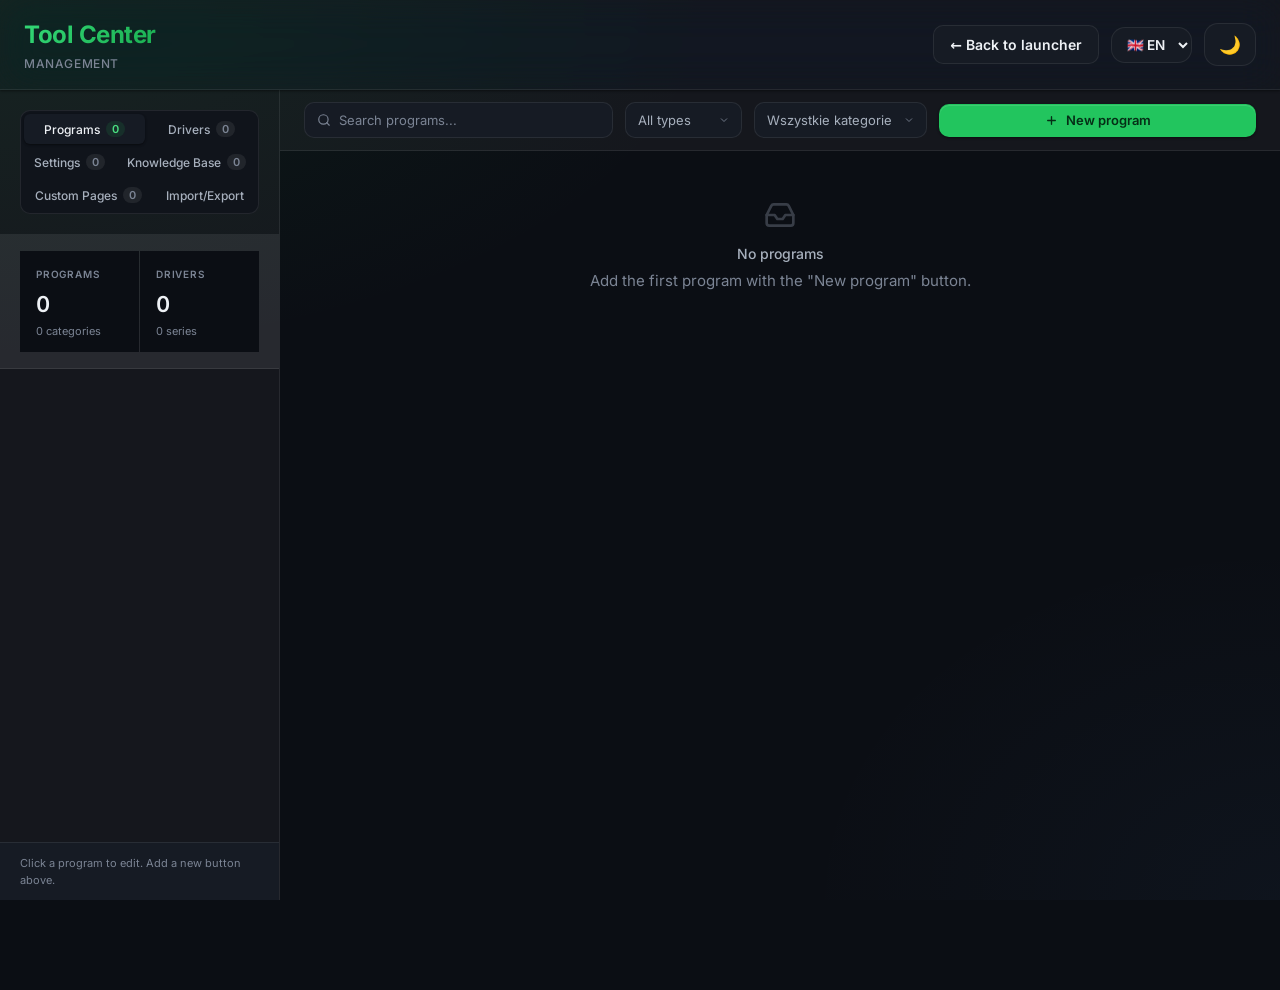
==== test/web/manage-smoke.html @ d2dc8a3f "Initial public CoreDeck release" ====
<!DOCTYPE html>
<html lang="pl">
<head>
    <base href="/cmd/launcher/web/">
    <meta charset="UTF-8">
    <meta name="viewport" content="width=device-width, initial-scale=1.0">
    <title>Zarządzanie — Centrum Narzędzi</title>
    <link rel="stylesheet" href="css/app.css">
    <link rel="stylesheet" href="css/pages/manage.css">
</head>
<body>
    <!-- ===== Shared subpage header ===== -->
    <header class="subpage-header">
        <div class="header-brand">
            <h1 data-i18n="mgmt_title">Centrum Narzędzi</h1>
            <span class="header-subtitle" data-i18n="mgmt_subtitle">Zarządzanie</span>
        </div>
        <div class="header-controls">
            <a href="index.html" class="subpage-back-btn" data-i18n="back_to_launcher">← Wróć do launchera</a>
            <select id="lang-select" class="btn lang-select" aria-label="Language">
                <option value="pl">🇵🇱 PL</option>
                <option value="en">🇬🇧 EN</option>
                <option value="de">🇩🇪 DE</option>
                <option value="fr">🇫🇷 FR</option>
                <option value="es">🇪🇸 ES</option>
                <option value="it">🇮🇹 IT</option>
                <option value="pt">🇵🇹 PT</option>
                <option value="ru">🇷🇺 RU</option>
                <option value="zh">🇨🇳 ZH</option>
                <option value="ja">🇯🇵 JA</option>
                <option value="ko">🇰🇷 KO</option>
                <option value="tr">🇹🇷 TR</option>
                <option value="nl">🇳🇱 NL</option>
                <option value="sv">🇸🇪 SV</option>
                <option value="cs">🇨🇿 CS</option>
            </select>
            <button id="theme-toggle-btn" class="btn theme-btn" data-i18n-title="toggle_theme_title" title="Przełącz tryb ciemny/jasny">
                <span class="theme-icon">🌙</span>
            </button>
        </div>
    </header>

    <div class="app">
        <!-- ===== Sidebar ===== -->
        <aside class="side">
            <div class="side-head">
                <!-- data-i18n goes on the label span, NOT on the button:
                     applyTranslations() in i18n.js replaces the textContent of
                     every [data-i18n] element, which silently deleted the
                     nested .seg-count pills (they never rendered). -->
                <div class="segmented" role="tablist">
                    <button class="seg active" data-tab="programs" role="tab">
                        <span data-i18n="tab_programs">Programy</span>
                        <span class="seg-count" id="seg-count-programs">0</span>
                    </button>
                    <button class="seg" data-tab="drivers" role="tab">
                        <span data-i18n="tab_drivers">Sterowniki</span>
                        <span class="seg-count" id="seg-count-drivers">0</span>
                    </button>
                    <button class="seg" data-tab="settings" role="tab">
                        <span data-i18n="tab_settings">Ustawienia</span>
                        <span class="seg-count" id="seg-count-settings">0</span>
                    </button>
                    <button class="seg" data-tab="knowledge" role="tab">
                        <span data-i18n="tab_knowledge">Baza Wiedzy</span>
                        <span class="seg-count" id="seg-count-knowledge">0</span>
                    </button>
                    <button class="seg" data-tab="pages" role="tab">
                        <span data-i18n="tab_custom_pages">Własne Strony</span>
                        <span class="seg-count" id="seg-count-pages">0</span>
                    </button>
                    <button class="seg" data-tab="import-export" role="tab">
                        <span data-i18n="tab_import_export">Import/Export</span>
                    </button>
                </div>
            </div>

            <div class="stats">
                <div class="stat">
                    <span class="stat-label" data-i18n="tab_programs">Programy</span>
                    <span class="stat-value" id="stat-programs">—</span>
                    <span class="stat-sub" id="stat-categories-sub">— kategorii</span>
                </div>
                <div class="stat">
                    <span class="stat-label" data-i18n="tab_drivers">Sterowniki</span>
                    <span class="stat-value" id="stat-driver-types">—</span>
                    <span class="stat-sub" id="stat-driver-series-sub">— serii</span>
                </div>
            </div>

            <div class="side-foot">
                <div class="foot-hint" data-i18n="sidebar_hint">Kliknij program, żeby edytować. Dodaj nowy przyciskiem wyżej.</div>
            </div>
        </aside>

        <!-- ===== Main ===== -->
        <main class="main">
            <!-- ===== Toolbar: Programs ===== -->
            <div class="toolbar" id="toolbar-programs">
                <div class="search">
                    <svg viewBox="0 0 24 24" fill="none" stroke="currentColor" stroke-width="2" stroke-linecap="round" stroke-linejoin="round"><circle cx="11" cy="11" r="8"/><line x1="21" y1="21" x2="16.65" y2="16.65"/></svg>
                    <input type="text" id="search" data-i18n-placeholder="search_programs_ph" placeholder="Szukaj w programach..." />
                </div>
                <select class="filter-select" id="filter-type">
                    <option value="all" data-i18n="filter_all_types">Wszystkie typy</option>
                    <option value="installer" data-i18n="filter_installers">Instalatory</option>
                    <option value="portable" data-i18n="filter_portable">Portable</option>
                    <option value="script" data-i18n="filter_scripts">Skrypty</option>
                    <option value="tool" data-i18n="filter_tools">Narzędzia</option>
                    <option value="addon" data-i18n="filter_addons">Dodatki</option>
                    <option value="collection" data-i18n="filter_collections">Kolekcje</option>
                    <option value="other" data-i18n="filter_other">Inne</option>
                </select>
                <select class="filter-select" id="filter-category">
                    <option value="all" data-i18n="filter_all_cats">Wszystkie kategorie</option>
                </select>
                <button class="btn btn-primary" onclick="openAddProgram()">
                    <svg viewBox="0 0 24 24" fill="none" stroke="currentColor" stroke-width="2.5" stroke-linecap="round" stroke-linejoin="round"><line x1="12" y1="5" x2="12" y2="19"/><line x1="5" y1="12" x2="19" y2="12"/></svg>
                    <span data-i18n="btn_new_program">Nowy program</span>
                </button>
            </div>

            <!-- ===== Toolbar: Drivers ===== -->
            <div class="toolbar" id="toolbar-drivers" style="display:none;">
                <div class="search">
                    <svg viewBox="0 0 24 24" fill="none" stroke="currentColor" stroke-width="2" stroke-linecap="round" stroke-linejoin="round"><circle cx="11" cy="11" r="8"/><line x1="21" y1="21" x2="16.65" y2="16.65"/></svg>
                    <input type="text" id="drivers-search" data-i18n-placeholder="search_drivers_ph" placeholder="Szukaj typ, producenta, serii..." />
                </div>
                <div style="flex:1"></div>
                <button class="btn btn-secondary" onclick="openDriverAddType()">
                    <svg viewBox="0 0 24 24" fill="none" stroke="currentColor" stroke-width="2" stroke-linecap="round" stroke-linejoin="round"><line x1="12" y1="5" x2="12" y2="19"/><line x1="5" y1="12" x2="19" y2="12"/></svg>
                    <span data-i18n="btn_type">Typ</span>
                </button>
                <button class="btn btn-secondary" onclick="openDriverAddBrand()">
                    <svg viewBox="0 0 24 24" fill="none" stroke="currentColor" stroke-width="2" stroke-linecap="round" stroke-linejoin="round"><line x1="12" y1="5" x2="12" y2="19"/><line x1="5" y1="12" x2="19" y2="12"/></svg>
                    <span data-i18n="btn_brand">Producent</span>
                </button>
                <button class="btn btn-primary" onclick="openDriverAddSeries()">
                    <svg viewBox="0 0 24 24" fill="none" stroke="currentColor" stroke-width="2.5" stroke-linecap="round" stroke-linejoin="round"><line x1="12" y1="5" x2="12" y2="19"/><line x1="5" y1="12" x2="19" y2="12"/></svg>
                    <span data-i18n="btn_series_model">Seria / model</span>
                </button>
            </div>

            <!-- ===== Toolbar: Settings ===== -->
            <div class="toolbar" id="toolbar-settings" style="display:none;">
                <div class="search">
                    <svg viewBox="0 0 24 24" fill="none" stroke="currentColor" stroke-width="2" stroke-linecap="round" stroke-linejoin="round"><circle cx="11" cy="11" r="8"/><line x1="21" y1="21" x2="16.65" y2="16.65"/></svg>
                    <input type="text" id="settings-search" data-i18n-placeholder="search_settings_ph" placeholder="Szukaj ustawień..." />
                </div>
                <div style="flex:1"></div>
                <button class="btn btn-primary" onclick="openAddSetting()">
                    <svg viewBox="0 0 24 24" fill="none" stroke="currentColor" stroke-width="2.5" stroke-linecap="round" stroke-linejoin="round"><line x1="12" y1="5" x2="12" y2="19"/><line x1="5" y1="12" x2="19" y2="12"/></svg>
                    <span data-i18n="btn_new_setting">Nowe ustawienie</span>
                </button>
            </div>

            <!-- ===== Toolbar: Knowledge ===== -->
            <div class="toolbar" id="toolbar-knowledge" style="display:none;">
                <div class="search">
                    <svg viewBox="0 0 24 24" fill="none" stroke="currentColor" stroke-width="2" stroke-linecap="round" stroke-linejoin="round"><circle cx="11" cy="11" r="8"/><line x1="21" y1="21" x2="16.65" y2="16.65"/></svg>
                    <input type="text" id="knowledge-search-manage" data-i18n-placeholder="search_knowledge_ph" placeholder="Szukaj linków..." />
                </div>
                <div style="flex:1"></div>
                <button class="btn btn-secondary" onclick="openAddKnowledgeCategory()">
                    <svg viewBox="0 0 24 24" fill="none" stroke="currentColor" stroke-width="2" stroke-linecap="round" stroke-linejoin="round"><line x1="12" y1="5" x2="12" y2="19"/><line x1="5" y1="12" x2="19" y2="12"/></svg>
                    <span data-i18n="btn_category">Kategoria</span>
                </button>
                <button class="btn btn-primary" onclick="openAddKnowledgeLink()">
                    <svg viewBox="0 0 24 24" fill="none" stroke="currentColor" stroke-width="2.5" stroke-linecap="round" stroke-linejoin="round"><line x1="12" y1="5" x2="12" y2="19"/><line x1="5" y1="12" x2="19" y2="12"/></svg>
                    <span data-i18n="btn_new_link">Nowy link</span>
                </button>
            </div>

            <!-- ===== Toolbar: Pages ===== -->
            <div class="toolbar" id="toolbar-pages" style="display:none;">
                <div class="search">
                    <svg viewBox="0 0 24 24" fill="none" stroke="currentColor" stroke-width="2" stroke-linecap="round" stroke-linejoin="round"><circle cx="11" cy="11" r="8"/><line x1="21" y1="21" x2="16.65" y2="16.65"/></svg>
                    <input type="text" id="pages-search-manage" data-i18n-placeholder="search_pages_ph" placeholder="Szukaj stron..." />
                </div>
                <div style="flex:1"></div>
                <button class="btn btn-primary" onclick="openAddPage()">
                    <svg viewBox="0 0 24 24" fill="none" stroke="currentColor" stroke-width="2.5" stroke-linecap="round" stroke-linejoin="round"><line x1="12" y1="5" x2="12" y2="19"/><line x1="5" y1="12" x2="19" y2="12"/></svg>
                    <span data-i18n="btn_new_page">Nowa strona</span>
                </button>
            </div>

            <!-- ===== Workspace ===== -->
            <div class="workspace">
                <!-- Programs pane -->
                <div id="pane-programs" class="tab-pane active">
                    <div class="list" id="programs-list"></div>
                </div>

                <!-- Drivers pane -->
                <div id="pane-drivers" class="tab-pane">
                    <div class="drv-split">
                        <aside class="drv-types" id="drivers-types-list"></aside>
                        <section class="drv-detail" id="drivers-detail"></section>
                    </div>
                </div>

                <!-- Settings pane -->
                <div id="pane-settings" class="tab-pane">
                    <div class="list" id="settings-list-manage"></div>
                </div>

                <!-- Knowledge pane -->
                <div id="pane-knowledge" class="tab-pane">
                    <div class="list" id="knowledge-list-manage"></div>
                </div>

                <!-- Pages pane -->
                <div id="pane-pages" class="tab-pane">
                    <div class="list" id="pages-list-manage"></div>
                </div>

                <!-- Import/Export pane -->
                <div id="pane-import-export" class="tab-pane">
                    <div class="impex-container">
                        <div class="impex-tabs">
                            <button class="impex-tab active" data-impex-tab="export" data-i18n="impex_export">Eksport</button>
                            <button class="impex-tab" data-impex-tab="import" data-i18n="impex_import">Import</button>
                            <button class="impex-tab" data-impex-tab="backups" data-i18n="impex_backups">Backupy</button>
                        </div>
                        <div id="impex-export-pane" class="impex-pane active"></div>
                        <div id="impex-import-pane" class="impex-pane"></div>
                        <div id="impex-backups-pane" class="impex-pane"></div>
                    </div>
                </div>
            </div>
        </main>
    </div>

    <!-- ===== Program editor ===== -->
    <div class="modal-back" id="program-editor-overlay">
        <div class="modal">
            <div class="modal-head">
                <h3 class="modal-title" id="program-editor-title" data-i18n="editor_add_program">Dodaj program</h3>
                <p class="modal-sub" data-i18n="editor_sub_programs">Zmiany zapisują się do programs.json obok launchera.</p>
            </div>
            <div class="modal-body">
                <div class="form-row">
                    <label class="form-label" for="prog-name" data-i18n="label_name_star">Nazwa *</label>
                    <input type="text" id="prog-name" class="form-input" placeholder="np. Firefox" />
                </div>
                <div class="form-row">
                    <label class="form-label" for="prog-desc" data-i18n="label_desc">Opis</label>
                    <input type="text" id="prog-desc" class="form-input" placeholder="np. Przeglądarka internetowa" />
                </div>
                <div class="form-row two">
                    <div>
                        <label class="form-label" for="prog-category" data-i18n="label_category">Kategoria</label>
                        <input type="text" id="prog-category" class="form-input" placeholder="np. Internet" />
                    </div>
                    <div>
                        <label class="form-label" data-i18n="label_icon">Ikona</label>
                        <div class="icon-picker">
                            <div class="icon-preview" id="prog-icon-preview">📦</div>
                            <div>
                                <div class="icon-picker-actions">
                                    <button class="btn btn-secondary btn-sm" type="button" onclick="pickProgramIcon()" data-i18n="btn_pick_image">Wybierz obrazek</button>
                                    <button class="btn btn-secondary btn-sm" type="button" onclick="clearProgramIcon()" data-i18n="btn_clear">Wyczyść</button>
                                </div>
                                <div class="icon-picker-note" id="prog-icon-note">PNG / JPG / SVG / WebP</div>
                            </div>
                        </div>
                        <input type="hidden" id="prog-icon" />
                        <input type="file" id="prog-icon-file" accept="image/png,image/jpeg,image/svg+xml,image/webp,image/gif,image/bmp" style="display:none;" />
                    </div>
                </div>
                <div class="form-row two">
                    <div>
                        <label class="form-label" for="prog-type" data-i18n="label_type">Typ</label>
                        <select id="prog-type" class="form-select">
                            <option value="folder">folder</option>
                            <option value="link">link</option>
                        </select>
                    </div>
                    <div>
                        <label class="form-label" for="prog-install-type" data-i18n="label_install_type">Typ instalacji</label>
                        <select id="prog-install-type" class="form-select">
                            <option value="portable">portable</option>
                            <option value="installer">installer</option>
                            <option value="script">script</option>
                            <option value="tool">tool</option>
                            <option value="addon">addon</option>
                            <option value="collection">collection</option>
                            <option value="other">other</option>
                        </select>
                    </div>
                </div>
                <div class="form-row">
                    <label class="form-label" for="prog-folder" data-i18n="label_source_folder">Folder źródłowy (folderPath)</label>
                    <input type="text" id="prog-folder" class="form-input" placeholder="np. Programy\Firefox" />
                </div>
                <div class="form-row two">
                    <div>
                        <label class="form-label" for="prog-installer-file">Konkretny instalator (installerFile)</label>
                        <input type="text" id="prog-installer-file" class="form-input" placeholder="np. setup.exe / app.msi" />
                    </div>
                    <div>
                        <label class="form-label" for="prog-installer-args">Argumenty instalatora</label>
                        <input type="text" id="prog-installer-args" class="form-input" placeholder="np. /S /quiet" />
                    </div>
                </div>
                <div class="form-row">
                    <label class="form-check"><input type="checkbox" id="prog-run-from-temp" /> Kopiuj instalator do TEMP, uruchom kopię i usuń po zakończeniu</label>
                </div>
                <div class="form-row two">
                    <div>
                        <label class="form-label" for="prog-localpath" data-i18n="label_local_path">Ścieżka lokalna</label>
                        <input type="text" id="prog-localpath" class="form-input" placeholder="../folder/plik.html" />
                    </div>
                    <div>
                        <label class="form-label" for="prog-externalurl" data-i18n="label_url">URL</label>
                        <input type="text" id="prog-externalurl" class="form-input" placeholder="https://..." />
                    </div>
                </div>
                <div class="form-row">
                    <label class="form-label" for="prog-details" data-i18n="label_details">Szczegóły (HTML)</label>
                    <textarea id="prog-details" class="form-textarea" placeholder="Opcjonalny opis HTML..."></textarea>
                </div>
                <div class="form-row">
                    <label class="form-label" for="prog-tags" data-i18n="label_tags">Tagi</label>
                    <input type="text" id="prog-tags" class="form-input" placeholder="browser, web, internet" />
                </div>
                <div class="form-row">
                    <label class="form-label" data-i18n="label_profiles">Profile</label>
                    <div class="form-checks" id="prog-profiles">
                        <label class="form-check"><input type="checkbox" class="prog-profile-cb" value="common" /> common</label>
                        <label class="form-check"><input type="checkbox" class="prog-profile-cb" value="laptop" /> laptop</label>
                        <label class="form-check"><input type="checkbox" class="prog-profile-cb" value="ai_box" /> ai_box</label>
                    </div>
                </div>
                <div class="form-row">
                    <label class="form-label" data-i18n="label_versions">Wersje / warianty</label>
                    <p class="form-hint" style="margin:0 0 8px;" data-i18n="hint_variants">Warianty instalacji (np. 64-bit / 32-bit, starsza / nowsza).</p>
                    <div class="versions-list" id="prog-versions-list"></div>
                    <button class="btn btn-secondary btn-sm" type="button" onclick="addVersionRow()" style="margin-top:var(--space-2);">
                        <svg viewBox="0 0 24 24" fill="none" stroke="currentColor" stroke-width="2.5" stroke-linecap="round" stroke-linejoin="round"><line x1="12" y1="5" x2="12" y2="19"/><line x1="5" y1="12" x2="19" y2="12"/></svg>
                        <span data-i18n="btn_add_version">Dodaj wersję</span>
                    </button>
                </div>
            </div>
            <div class="modal-foot">
                <button class="btn btn-secondary" onclick="closeProgramEditor()" data-i18n="btn_cancel">Anuluj</button>
                <button class="btn btn-primary" onclick="saveNewProgram()" data-i18n="btn_save">Zapisz</button>
            </div>
        </div>
    </div>

    <!-- ===== Driver editor ===== -->
    <div class="modal-back" id="driver-editor-overlay">
        <div class="modal">
            <div class="modal-head">
                <h3 class="modal-title" id="driver-editor-title" data-i18n="editor_add">Dodaj</h3>
                <p class="modal-sub" id="driver-editor-subtitle"></p>
            </div>
            <div class="modal-body">
                <div id="driver-fields-series">
                    <div class="form-row two">
                        <div>
                            <label class="form-label" data-i18n="label_type_star">Typ *</label>
                            <select id="drv-series-type" class="form-select"></select>
                        </div>
                        <div>
                            <label class="form-label" data-i18n="label_brand_star">Producent *</label>
                            <select id="drv-series-brand" class="form-select"></select>
                        </div>
                    </div>
                    <div class="form-row">
                        <label class="form-label" data-i18n="label_series_name_star">Nazwa serii / modelu *</label>
                        <input type="text" id="drv-series-name" class="form-input" placeholder="np. Seria 4000 & 5000" />
                    </div>
                    <div class="form-row">
                        <label class="form-label" data-i18n="label_folder_path_star">Ścieżka folderu (folderPath) *</label>
                        <input type="text" id="drv-series-folder" class="form-input" placeholder="../Archiwum/.../GeForce 4000-5000" />
                        <p class="form-hint" data-i18n="hint_folder_relative">Ścieżka może być relatywna — zostanie rozwiązana przez <code>open_folder</code>.</p>
                    </div>
                </div>

                <div id="driver-fields-type" style="display:none;">
                    <div class="form-row two">
                        <div>
                            <label class="form-label" data-i18n="label_type_id_star">ID typu (klucz) *</label>
                            <input type="text" id="drv-type-key" class="form-input" placeholder="np. soundcard" />
                        </div>
                        <div>
                            <label class="form-label" data-i18n="label_display_name_star">Nazwa wyświetlana *</label>
                            <input type="text" id="drv-type-title" class="form-input" placeholder="np. Karta dźwiękowa" />
                        </div>
                    </div>
                    <p class="form-hint" data-i18n="hint_id_internal">ID jest wewnętrznym kluczem — nie zmieniaj po dodaniu bez powodu.</p>
                </div>

                <div id="driver-fields-brand" style="display:none;">
                    <div class="form-row">
                        <label class="form-label" data-i18n="label_type_star">Typ *</label>
                        <select id="drv-brand-type" class="form-select"></select>
                    </div>
                    <div class="form-row two">
                        <div>
                            <label class="form-label" data-i18n="label_brand_id_star">ID producenta (klucz) *</label>
                            <input type="text" id="drv-brand-key" class="form-input" placeholder="np. creative" />
                        </div>
                        <div>
                            <label class="form-label" data-i18n="label_display_name_star">Nazwa wyświetlana *</label>
                            <input type="text" id="drv-brand-title" class="form-input" placeholder="np. Creative" />
                        </div>
                    </div>
                </div>
            </div>
            <div class="modal-foot">
                <button class="btn btn-secondary" onclick="closeDriverEditor()" data-i18n="btn_cancel">Anuluj</button>
                <button class="btn btn-primary" onclick="saveDriverEditor()" data-i18n="btn_save">Zapisz</button>
            </div>
        </div>
    </div>

    <!-- ===== Setting editor ===== -->
    <div class="modal-back" id="setting-editor-overlay">
        <div class="modal">
            <div class="modal-head">
                <h3 class="modal-title" id="setting-editor-title" data-i18n="editor_add_setting">Dodaj ustawienie</h3>
                <p class="modal-sub" data-i18n="editor_sub_settings">Zmiany zapisują się do settings.json obok launchera.</p>
            </div>
            <div class="modal-body">
                <div class="form-row">
                    <label class="form-label" for="set-name" data-i18n="label_name_star">Nazwa *</label>
                    <input type="text" id="set-name" class="form-input" placeholder="np. MSI Afterburner" />
                </div>
                <div class="form-row">
                    <label class="form-label" for="set-folder" data-i18n="label_folder_path">Ścieżka folderu (folderPath)</label>
                    <input type="text" id="set-folder" class="form-input" placeholder="../Centrum Narzędzi i Oprogramowania/Ustawienia do Programów/..." />
                </div>
            </div>
            <div class="modal-foot">
                <button class="btn btn-secondary" onclick="closeSettingEditor()" data-i18n="btn_cancel">Anuluj</button>
                <button class="btn btn-primary" onclick="saveSetting()" data-i18n="btn_save">Zapisz</button>
            </div>
        </div>
    </div>

    <!-- ===== Knowledge link editor ===== -->
    <div class="modal-back" id="knowledge-editor-overlay">
        <div class="modal">
            <div class="modal-head">
                <h3 class="modal-title" id="knowledge-editor-title" data-i18n="editor_add_link">Dodaj link</h3>
                <p class="modal-sub" data-i18n="editor_sub_knowledge">Zmiany zapisują się do knowledge.json obok launchera.</p>
            </div>
            <div class="modal-body">
                <div class="form-row">
                    <label class="form-label" for="kn-name" data-i18n="label_name_star">Nazwa *</label>
                    <input type="text" id="kn-name" class="form-input" placeholder="np. ChatGPT" />
                </div>
                <div class="form-row">
                    <label class="form-label" for="kn-url" data-i18n="label_url_star">URL *</label>
                    <input type="text" id="kn-url" class="form-input" placeholder="https://..." />
                </div>
                <div class="form-row two">
                    <div>
                        <label class="form-label" for="kn-category" data-i18n="label_category_star">Kategoria *</label>
                        <select id="kn-category" class="form-select"></select>
                    </div>
                    <div>
                        <label class="form-label" for="kn-section" data-i18n="label_section">Sekcja</label>
                        <input type="text" id="kn-section" class="form-input" placeholder="np. Chatboty" list="kn-section-list" />
                        <datalist id="kn-section-list"></datalist>
                    </div>
                </div>
                <div class="form-row two">
                    <div>
                        <label class="form-label" for="kn-tag" data-i18n="label_tag">Tag</label>
                        <input type="text" id="kn-tag" class="form-input" placeholder="np. Darmowy, Online" />
                    </div>
                    <div>
                        <label class="form-label" for="kn-note" data-i18n="label_note">Notatka</label>
                        <input type="text" id="kn-note" class="form-input" placeholder="Opcjonalny opis" />
                    </div>
                </div>
                <div class="form-row">
                    <label class="form-check">
                        <input type="checkbox" id="kn-starred">
                        <span data-i18n="label_starred">⭐ Wyróżniony (pokazuje się na górze kategorii)</span>
                    </label>
                </div>
            </div>
            <div class="modal-foot">
                <button class="btn btn-secondary" onclick="closeKnowledgeEditor()" data-i18n="btn_cancel">Anuluj</button>
                <button class="btn btn-primary" onclick="saveKnowledgeLink()" data-i18n="btn_save">Zapisz</button>
            </div>
        </div>
    </div>

    <!-- ===== Knowledge category editor ===== -->
    <div class="modal-back" id="knowledge-cat-editor-overlay">
        <div class="modal">
            <div class="modal-head">
                <h3 class="modal-title" data-i18n="editor_new_category">Nowa kategoria</h3>
                <p class="modal-sub" data-i18n="editor_sub_category">Grupuj linki tematycznie (np. AI, Torrenty, Edukacja).</p>
            </div>
            <div class="modal-body">
                <div class="form-row">
                    <label class="form-label" for="kn-cat-name" data-i18n="label_category_name_star">Nazwa kategorii *</label>
                    <input type="text" id="kn-cat-name" class="form-input" placeholder="np. Edukacja" />
                    <div id="kn-cat-group-context" style="margin-top:7px;color:var(--text-muted);font-size:var(--fs-2xs);"></div>
                </div>
            </div>
            <div class="modal-foot">
                <button class="btn btn-secondary" onclick="closeKnowledgeCategoryEditor()" data-i18n="btn_cancel">Anuluj</button>
                <button class="btn btn-primary" onclick="saveKnowledgeCategory()" data-i18n="btn_save">Zapisz</button>
            </div>
        </div>
    </div>

    <!-- ===== Page editor (Własne Strony) ===== -->
    <div class="modal-back" id="page-editor-overlay">
        <div class="modal">
            <div class="modal-head">
                <h3 class="modal-title" data-i18n="editor_new_page">Nowa strona HTML</h3>
                <p class="modal-sub" data-i18n="editor_sub_page">Tworzy plik HTML + wpis w launcherze. Potem edytuj treść w dowolnym edytorze (Notatnik, VS Code) lub poproś AI o wygenerowanie zawartości.</p>
            </div>
            <div class="modal-body">
                <div class="form-row">
                    <label class="form-label" for="page-name" data-i18n="label_page_name_star">Nazwa strony *</label>
                    <input type="text" id="page-name" class="form-input" placeholder="np. Poradnik Detailingu, Lista Sprzętu, Instrukcje" />
                </div>
                <div class="form-row">
                    <label class="form-label" for="page-desc" data-i18n="label_desc">Opis</label>
                    <input type="text" id="page-desc" class="form-input" placeholder="Krótki opis (pokazuje się na karcie w launcherze)" />
                </div>
                <div class="form-row">
                    <label class="form-label" for="page-category" data-i18n="label_page_category">Kategoria w launcherze</label>
                    <input type="text" id="page-category" class="form-input" list="page-category-suggest" placeholder="np. Auto, Własne Strony" />
                    <datalist id="page-category-suggest"></datalist>
                </div>
                <div class="form-row">
                    <label class="form-label" data-i18n="label_icon">Ikona</label>
                    <div class="icon-picker">
                        <div class="icon-preview" id="page-icon-preview">📄</div>
                        <div>
                            <div class="icon-picker-actions">
                                <button class="btn btn-secondary btn-sm" type="button" onclick="pickPageIcon()" data-i18n="btn_pick_image">Wybierz obrazek</button>
                            </div>
                            <div class="icon-picker-note">PNG / JPG / SVG / WebP</div>
                        </div>
                    </div>
                    <input type="hidden" id="page-icon" />
                    <input type="file" id="page-icon-file" accept="image/png,image/jpeg,image/svg+xml,image/webp,image/gif,image/bmp" style="display:none;" />
                </div>
            </div>
            <div class="modal-foot">
                <button class="btn btn-secondary" onclick="closePageEditor()" data-i18n="btn_cancel">Anuluj</button>
                <button class="btn btn-primary" onclick="savePage()" data-i18n="btn_create_page">Utwórz stronę</button>
            </div>
        </div>
    </div>

    <!-- ===== Page preview overlay ===== -->
    <div class="page-preview-overlay" id="page-preview-overlay">
        <div class="page-preview-hotzone" aria-hidden="true"></div>
        <div class="page-preview-bar">
            <button class="btn btn-secondary" onclick="closePagePreview()" data-i18n="btn_back_custom_pages">
                <svg viewBox="0 0 24 24" fill="none" stroke="currentColor" stroke-width="2" stroke-linecap="round" stroke-linejoin="round" style="width:14px;height:14px;margin-right:5px;vertical-align:-2px;"><polyline points="15 18 9 12 15 6"/></svg>
                Wróć do Własnych Stron
            </button>
            <span class="page-preview-title" id="page-preview-title"></span>
            <div style="flex:1"></div>
            <button class="btn btn-secondary" onclick="closePagePreview()" data-i18n-title="btn_close_preview" title="Zamknij podgląd (Esc)">
                <svg viewBox="0 0 24 24" fill="none" stroke="currentColor" stroke-width="2" stroke-linecap="round" stroke-linejoin="round" style="width:14px;height:14px;"><line x1="18" y1="6" x2="6" y2="18"/><line x1="6" y1="6" x2="18" y2="18"/></svg>
            </button>
        </div>
        <iframe id="page-preview-frame" class="page-preview-frame" sandbox="allow-scripts allow-same-origin allow-forms allow-popups"></iframe>
    </div>

    <script src="/test/web/smoke-api.js"></script>
    <script src="js/i18n/translations.js"></script>
    <script src="js/i18n/runtime.js"></script>
    <script src="js/pages/manage/core.js"></script>
    <script src="js/pages/manage/import-export.js"></script>
    <script src="js/pages/manage/programs.js"></script>
    <script src="js/pages/manage/drivers.js"></script>
    <script src="js/pages/manage/knowledge.js"></script>
    <script src="js/pages/manage/settings.js"></script>
    <script src="js/pages/manage/pages.js"></script>
    <script src="js/pages/manage/init.js"></script>
    
</body>
</html>
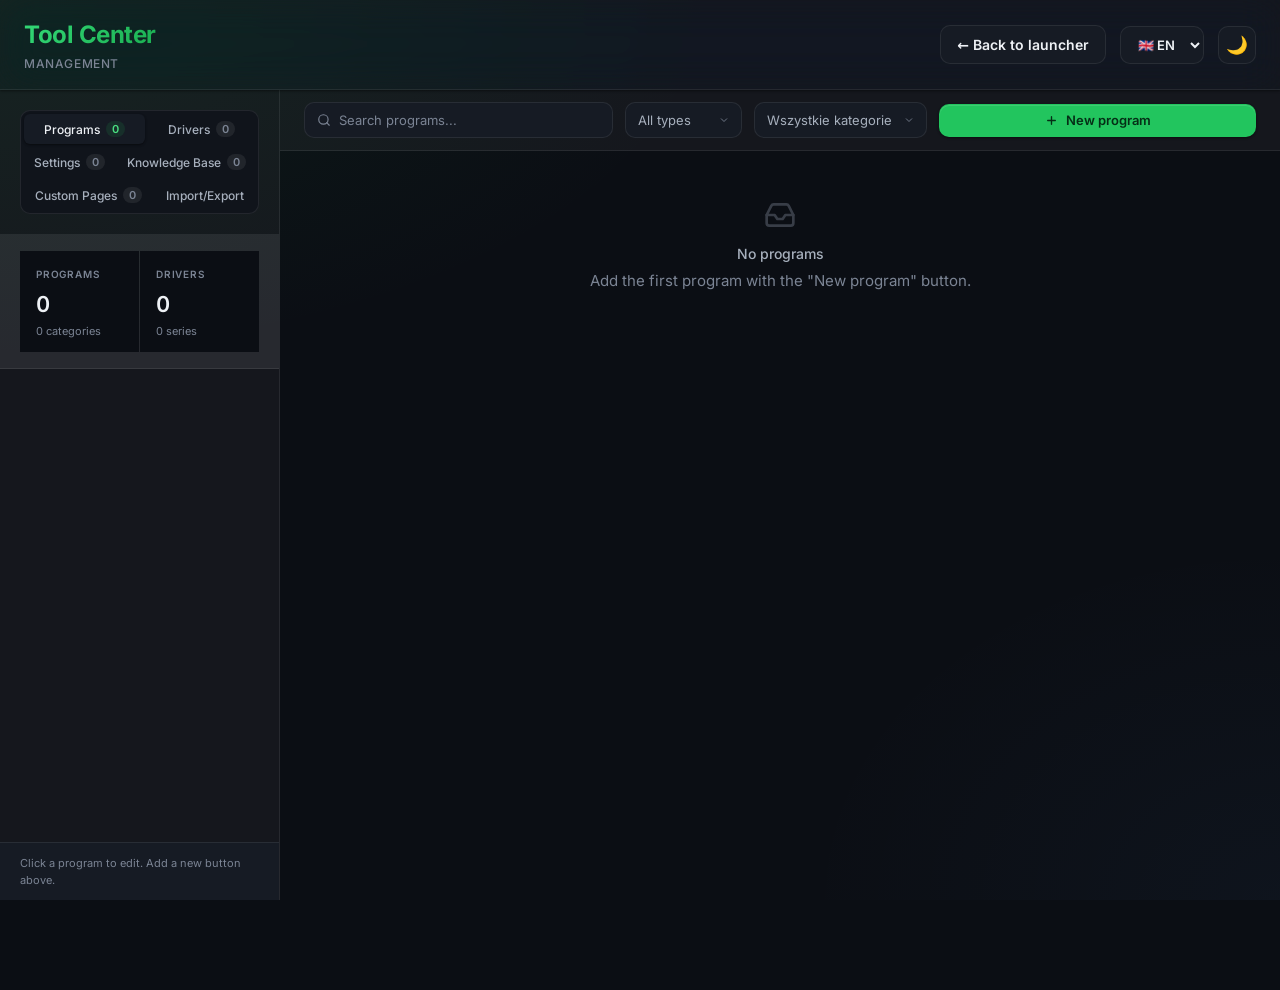
==== commit bc4c5b3d: "fix: run portable programs, in-app dialogs, readable installer exit codes - Portable and tool cards " ====
--- a/test/web/manage-smoke.html
+++ b/test/web/manage-smoke.html
@@ -576,6 +576,7 @@
     <script src="/test/web/smoke-api.js"></script>
     <script src="js/i18n/translations.js"></script>
     <script src="js/i18n/runtime.js"></script>
+    <script src="js/shared/dialogs.js"></script>
     <script src="js/pages/manage/core.js"></script>
     <script src="js/pages/manage/import-export.js"></script>
     <script src="js/pages/manage/programs.js"></script>
